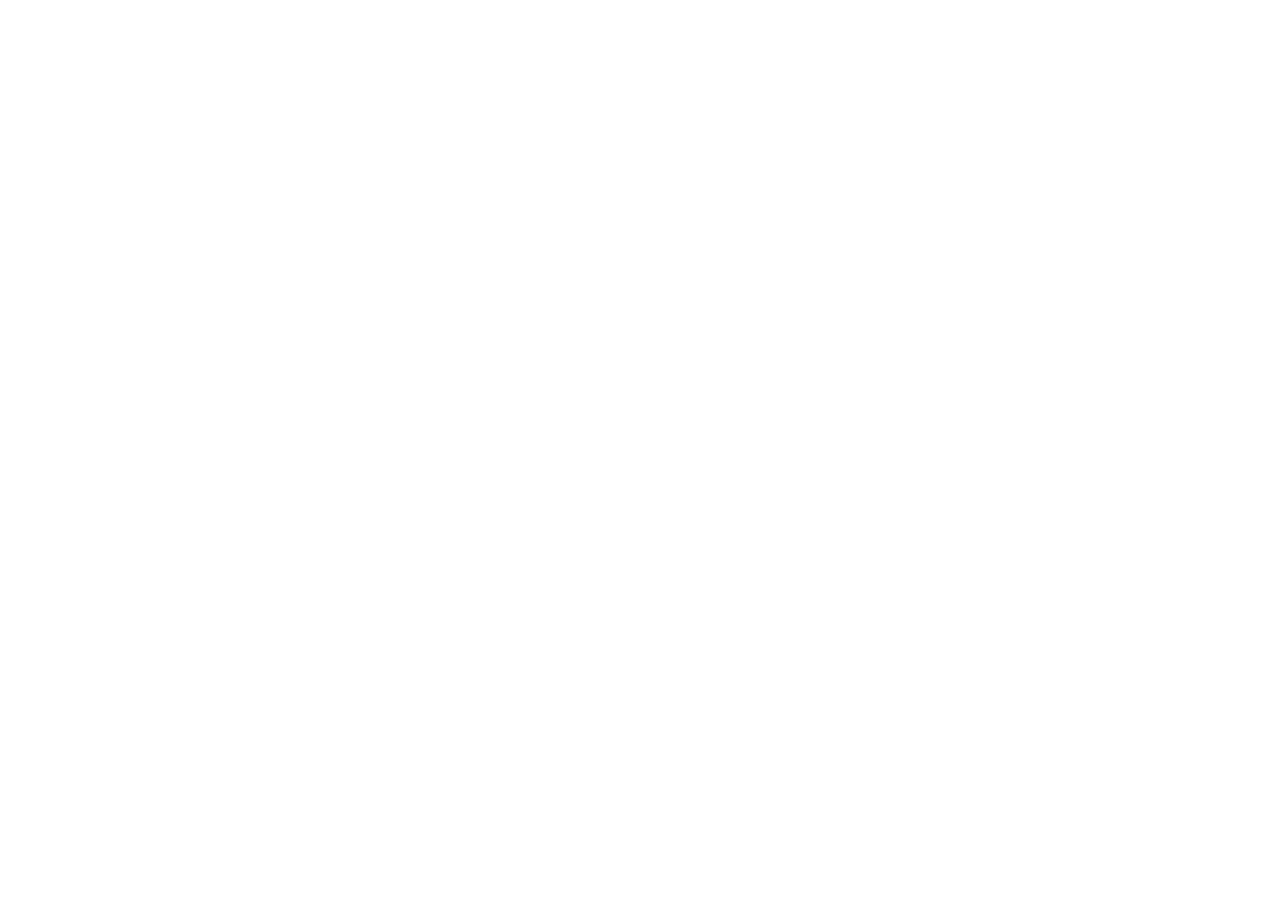
==== account.html @ c5d092c1 "started login page and dashboard" ====
<!DOCTYPE html>
<html lang="en">
<head>
    <meta charset="UTF-8">
    <meta name="viewport" content="width=device-width, initial-scale=1.0">
    <title>Document</title>

    <link rel="stylesheet" href="css/bootstrap-5.3.3-dist/css/bootstrap.css">
    <link rel="stylesheet" href="kgl.css">
</head>
<body>
    <script src="css/bootstrap-5.3.3-dist/js/bootstrap.bundle.js"></script>
</body>
</html>
---- kgl.css ----
h1 {
    color: white;
}
.card {
    margin-top: 50px;
}
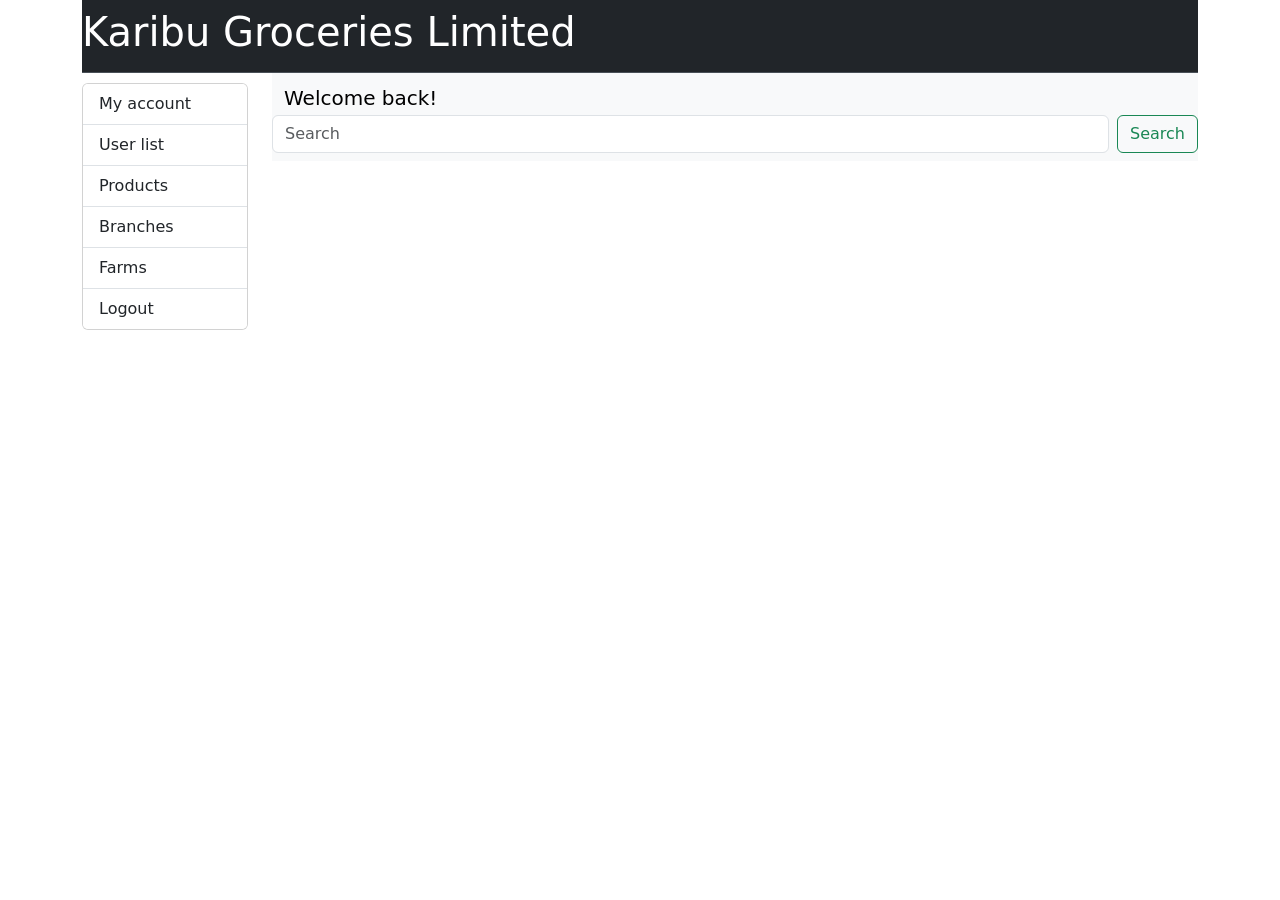
==== commit e6314552: "Added the products page" ====
--- a/account.html
+++ b/account.html
@@ -3,12 +3,60 @@
 <head>
     <meta charset="UTF-8">
     <meta name="viewport" content="width=device-width, initial-scale=1.0">
-    <title>Document</title>
+    <title>KGL-profile</title>
 
     <link rel="stylesheet" href="css/bootstrap-5.3.3-dist/css/bootstrap.css">
     <link rel="stylesheet" href="kgl.css">
 </head>
 <body>
+
+    <div class="container">
+        <div class="row">
+            <div class="col">
+                <nav class="navbar bg-dark border-bottom border-body" data-bs-theme="dark">
+                    <h1>Karibu Groceries Limited</h1> 
+                </nav>
+            </div>
+        </div>
+
+        <div class="row">
+            <div class="col-2">
+                <div class="card">
+                    <ul class="list-group list-group-flush">
+                      <li class="list-group-item">My account</li>
+                      <li class="list-group-item">User list</li>
+                      <li class="list-group-item">Products</li>
+                      <li class="list-group-item">Branches</li>
+                      <li class="list-group-item">Farms</li>
+                      <li class="list-group-item">Logout</li>
+                    </ul>
+                  </div>
+        
+            </div>
+            <div class="col">
+                <nav class="navbar bg-body-tertiary">
+                    <div class="container-fluid">
+                      <span class="navbar-brand mb-0 h1">Welcome back!</span>
+                    </div>
+                    <div class="col">
+                        <form class="d-flex" role="search">
+                            <input class="form-control me-2" type="search" placeholder="Search" aria-label="Search">
+                            <button class="btn btn-outline-success" type="submit">Search</button>
+                          </form>
+                    </div>
+                </nav>
+            </div>
+
+            
+        </div>
+            
+            </div>
+        </div>
+    
+    </div>    
+
+
+
     <script src="css/bootstrap-5.3.3-dist/js/bootstrap.bundle.js"></script>
 </body>
 </html>
--- a/kgl.css
+++ b/kgl.css
@@ -1,6 +1,6 @@
 h1 {
     color: white;
 }
-.card {
-    margin-top: 50px;
+.card, .navbar bg-body-tertiary {
+    margin-top: 10px;
 }
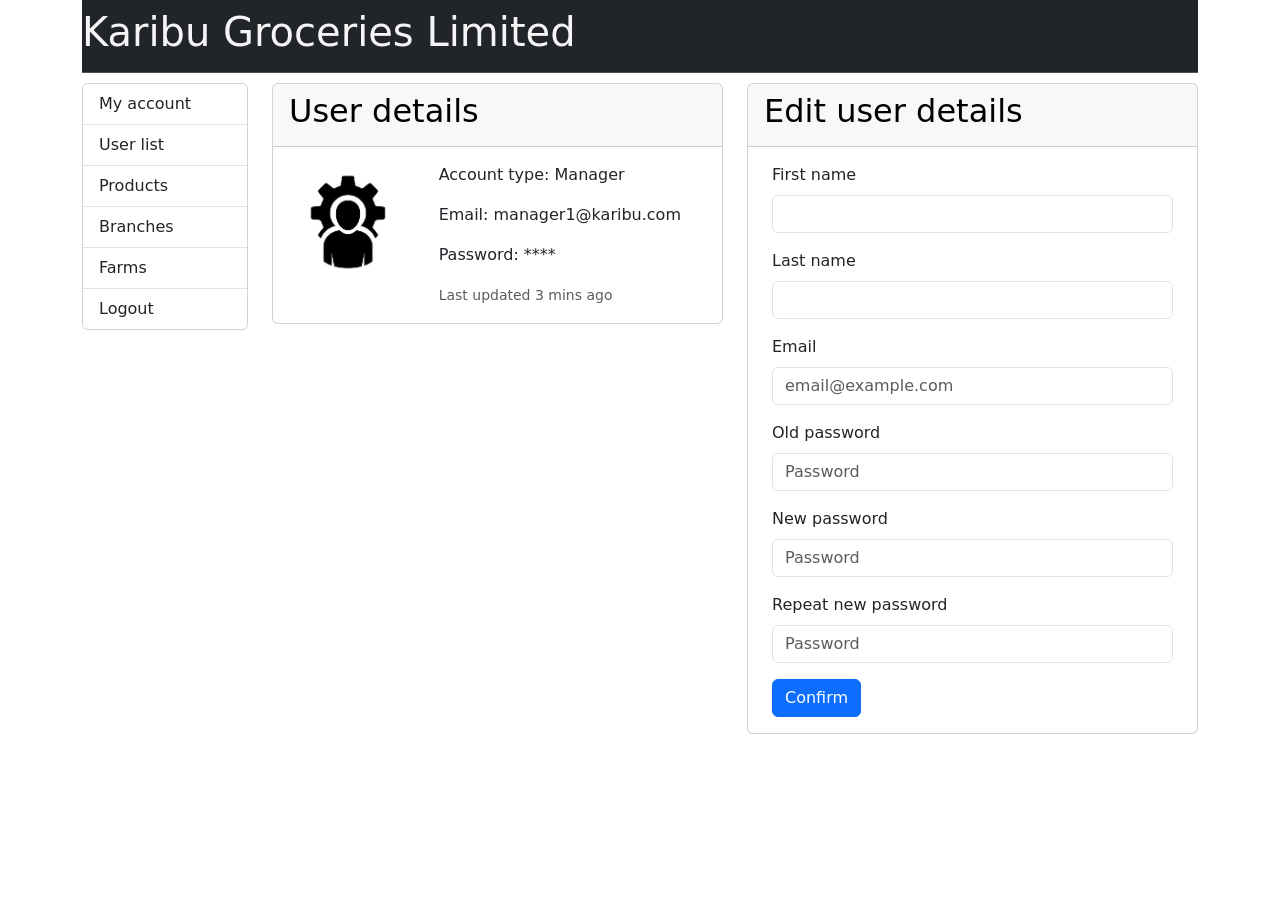
==== commit 03de3806: "Added edit user details card in account.html" ====
--- a/account.html
+++ b/account.html
@@ -3,7 +3,7 @@
 <head>
     <meta charset="UTF-8">
     <meta name="viewport" content="width=device-width, initial-scale=1.0">
-    <title>KGL-profile</title>
+    <title>KGL-account</title>
 
     <link rel="stylesheet" href="css/bootstrap-5.3.3-dist/css/bootstrap.css">
     <link rel="stylesheet" href="kgl.css">
@@ -30,33 +30,70 @@
                       <li class="list-group-item">Farms</li>
                       <li class="list-group-item">Logout</li>
                     </ul>
+                </div>
+                  
+            </div>  
+            <div class="col">
+                <div class="card mb-3" style="max-width: 540px;">
+                    <div class="card-header"><h2>User details</h2></div>
+                    <div class="row g-0">
+                      <div class="col-md-4">
+                        <img src="imgs/user-icon.avif" class="img-fluid rounded-start" alt="...">
+                      </div>
+                      <div class="col-md-8">
+                        <div class="card-body">
+                          <p class="card-text">Account type: Manager</p>
+                          <p class="card-text">Email: manager1@karibu.com</p>
+                          <p class="card-text">Password: ****</p>
+                          <p class="card-text"><small class="text-body-secondary">Last updated 3 mins ago</small></p>
+                        </div>
+                      </div>
+                    </div>
                   </div>
-        
             </div>
             <div class="col">
-                <nav class="navbar bg-body-tertiary">
-                    <div class="container-fluid">
-                      <span class="navbar-brand mb-0 h1">Welcome back!</span>
-                    </div>
-                    <div class="col">
-                        <form class="d-flex" role="search">
-                            <input class="form-control me-2" type="search" placeholder="Search" aria-label="Search">
-                            <button class="btn btn-outline-success" type="submit">Search</button>
-                          </form>
-                    </div>
-                </nav>
-            </div>
+                <div class="card">
+                    <div class="card-header"><h2>Edit user details</h2></div>
+                    <form class="px-4 py-3">
 
-            
-        </div>
-            
+                        <div class="mb-3">
+                            <label class="form-label">First name</label>
+                            <input type="text" aria-label="First name" class="form-control">
+                            
+                        </div>
+                        <div class="mb-3">
+                            <label class="form-label">Last name</label>
+                            <input type="text" aria-label="Last name" class="form-control">
+                          </div>
+
+
+                      <div class="mb-3">
+                        <label for="exampleDropdownFormEmail1" class="form-label">Email</label>
+                        <input type="email" class="form-control" id="exampleDropdownFormEmail1" placeholder="email@example.com">
+                      </div>
+                      <div class="mb-3">
+                        <label for="exampleDropdownFormPassword1" class="form-label">Old password</label>
+                        <input type="password" class="form-control" id="exampleDropdownFormPassword1" placeholder="Password">
+                      </div>
+                      <div class="mb-3">
+                        <label for="exampleDropdownFormPassword1" class="form-label">New password</label>
+                        <input type="password" class="form-control" id="exampleDropdownFormPassword1" placeholder="Password">
+                      </div>
+                      <div class="mb-3">
+                        <label for="exampleDropdownFormPassword1" class="form-label">Repeat new password</label>
+                        <input type="password" class="form-control" id="exampleDropdownFormPassword1" placeholder="Password">
+                      </div>
+                      <button type="submit" class="btn btn-primary">Confirm</button>
+                </div>
+                    
+                    </form>
+                  
             </div>
         </div>
-    
-    </div>    
-
-
-
+         
+        </div> 
+    </div>
+        
     <script src="css/bootstrap-5.3.3-dist/js/bootstrap.bundle.js"></script>
 </body>
 </html>
--- a/kgl.css
+++ b/kgl.css
@@ -1,6 +1,10 @@
 h1 {
-    color: white;
+    color: whitesmoke;
 }
-.card, .navbar bg-body-tertiary {
+.card {
     margin-top: 10px;
 }
+h2 {
+    color: black
+}
+
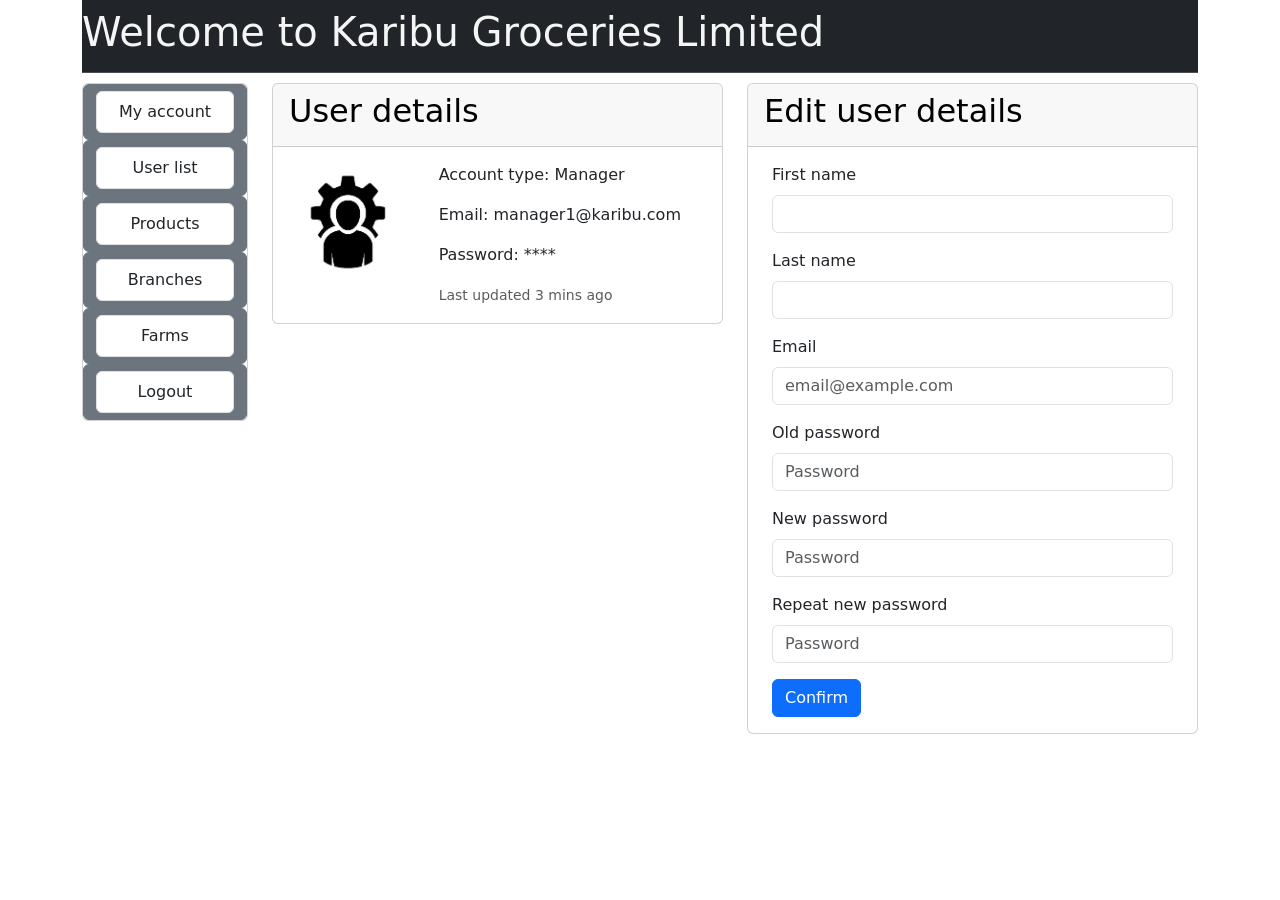
==== commit 7f23d7f0: "added a users list page with managers and attendants" ====
--- a/account.html
+++ b/account.html
@@ -14,7 +14,7 @@
         <div class="row">
             <div class="col">
                 <nav class="navbar bg-dark border-bottom border-body" data-bs-theme="dark">
-                    <h1>Karibu Groceries Limited</h1> 
+                    <h1>Welcome to Karibu Groceries Limited</h1> 
                 </nav>
             </div>
         </div>
@@ -23,12 +23,12 @@
             <div class="col-2">
                 <div class="card">
                     <ul class="list-group list-group-flush">
-                      <li class="list-group-item">My account</li>
-                      <li class="list-group-item">User list</li>
-                      <li class="list-group-item">Products</li>
-                      <li class="list-group-item">Branches</li>
-                      <li class="list-group-item">Farms</li>
-                      <li class="list-group-item">Logout</li>
+                        <a href="account.html" class="btn btn-secondary"><li class="list-group-item">My account</li></a>
+                        <a href="userlist.html" class="btn btn-secondary"><li class="list-group-item">User list</li></a>
+                        <a href="products.html" class="btn btn-secondary"><li class="list-group-item">Products</li></a>
+                        <a href="" class="btn btn-secondary"><li class="list-group-item">Branches</li></a>
+                        <a href="" class="btn btn-secondary"><li class="list-group-item">Farms</li></a>
+                        <a href="login.html" class="btn btn-secondary"><li class="list-group-item">Logout</li></a>
                     </ul>
                 </div>
                   
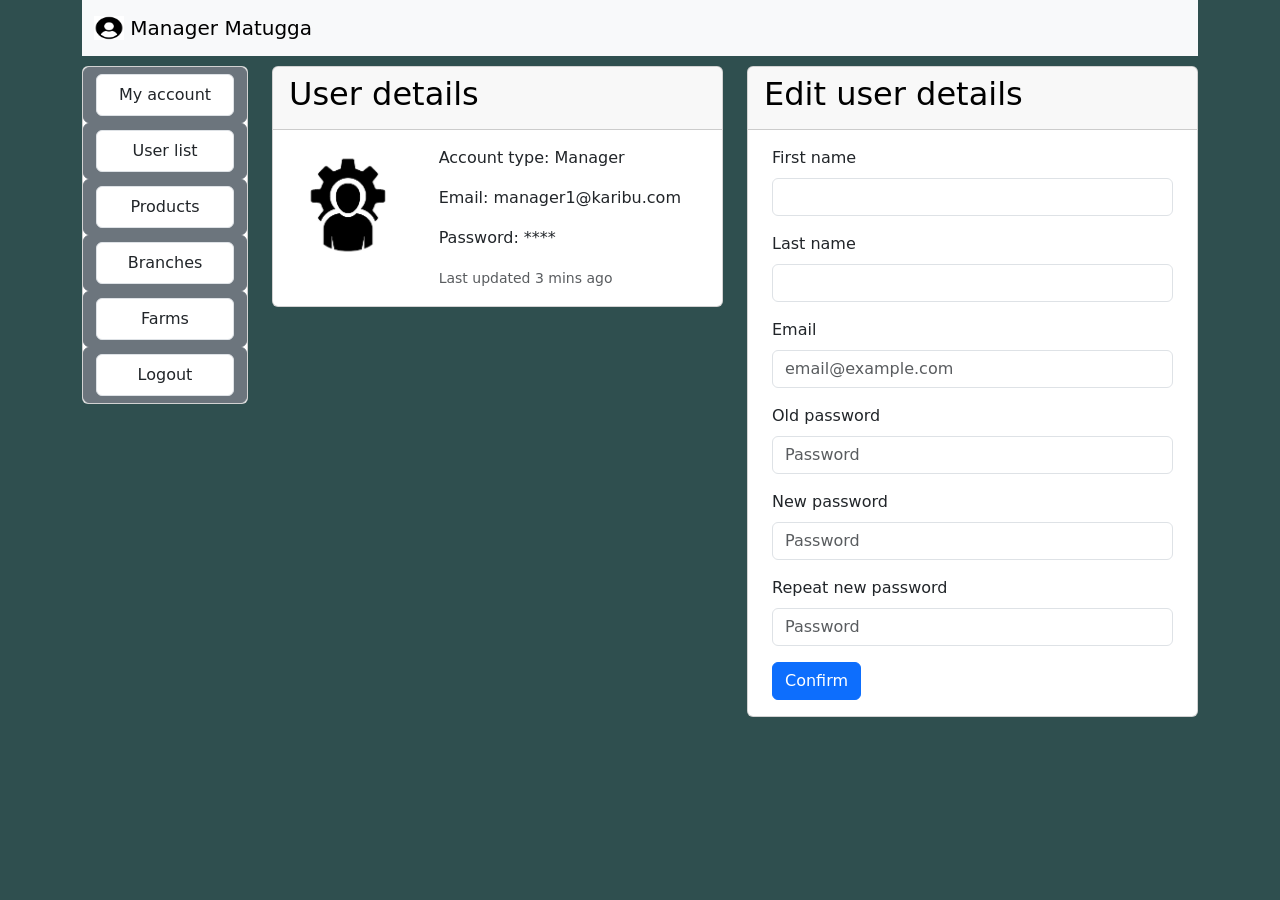
==== commit 23d47c1d: "added nav bar with login user icon and name" ====
--- a/account.html
+++ b/account.html
@@ -13,8 +13,13 @@
     <div class="container">
         <div class="row">
             <div class="col">
-                <nav class="navbar bg-dark border-bottom border-body" data-bs-theme="dark">
-                    <h1>Welcome to Karibu Groceries Limited</h1> 
+                <nav class="navbar bg-body-tertiary">
+                    <div class="container-fluid">
+                      <a class="navbar-brand" href="#">
+                        <img src="imgs/user-icon.png" alt="Logo" width="30" height="24" class="d-inline-block align-text-top">
+                        Manager Matugga
+                      </a>
+                    </div>
                 </nav>
             </div>
         </div>
--- a/kgl.css
+++ b/kgl.css
@@ -1,10 +1,15 @@
 h1 {
     color: whitesmoke;
+    text-align: center;
 }
 .card {
     margin-top: 10px;
+    
 }
 h2 {
     color: black
 }
+body {
+    background-color: darkslategrey;
+}
 
